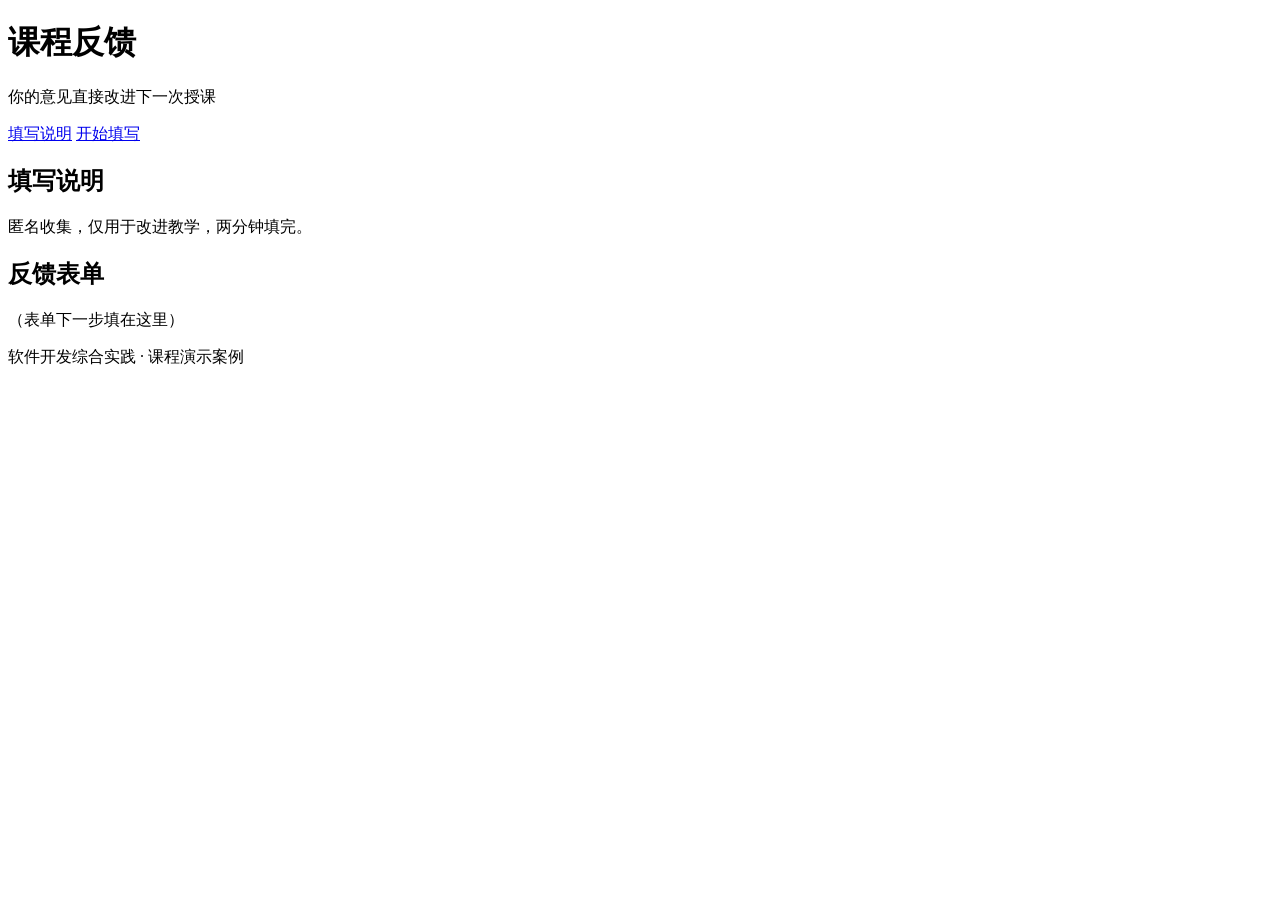
==== feedback-form/index.html @ 59e09dbb "添加课程反馈页语义骨架" ====
<!DOCTYPE html>
<html lang="zh-CN">
<head>
    <meta charset="UTF-8">
    <meta name="viewport" content="width=device-width, initial-scale=1.0">
    <title>课程反馈</title>
</head>

<body>
    <header>
        <h1>课程反馈</h1>
        <p>你的意见直接改进下一次授课</p>
    </header>
    <nav>
        <a href="#intro">填写说明</a>
        <a href="#form">开始填写</a>
    </nav>
    <main>
        <section id="intro">
            <h2>填写说明</h2>
            <p>匿名收集，仅用于改进教学，两分钟填完。</p>
        </section>
        <section id="form">
            <h2>反馈表单</h2>
            <p>（表单下一步填在这里）</p>
        </section>
    </main>
    <footer>
        <p>软件开发综合实践 · 课程演示案例</p>
    </footer>
</body>

</html>
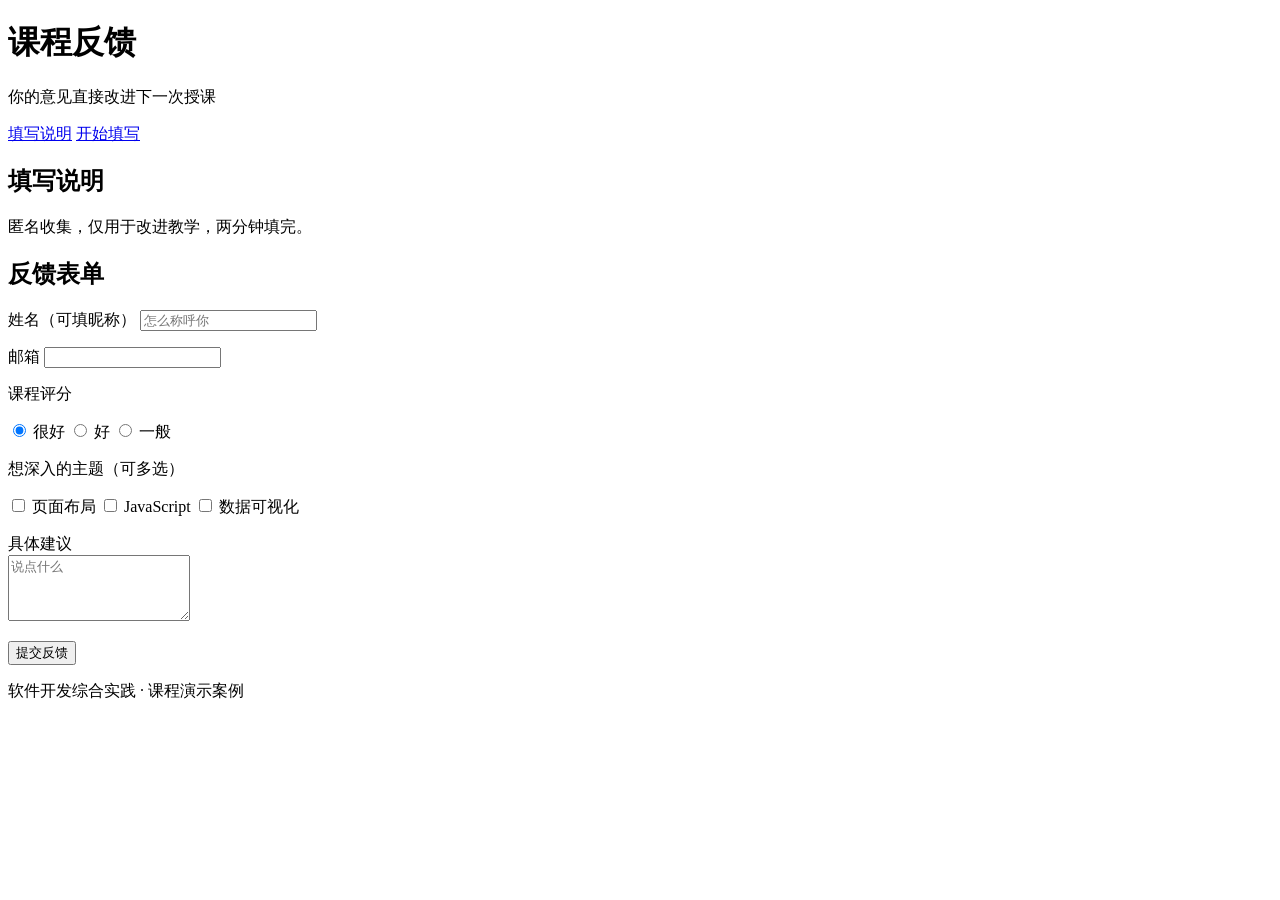
==== commit b62d2a69: "添加反馈表单控件并关联label" ====
--- a/feedback-form/index.html
+++ b/feedback-form/index.html
@@ -22,7 +22,36 @@
         </section>
         <section id="form">
             <h2>反馈表单</h2>
-            <p>（表单下一步填在这里）</p>
+            <p><form action="#" method="get">
+                <p>
+                    <label for="name">姓名（可填昵称）</label>
+                    <input type="text" id="name" name="name" placeholder="怎么称呼你" required>
+                </p>
+                <p>
+                    <label for="mail">邮箱</label>
+                    <input type="email" id="mail" name="mail" required>
+                </p>
+                <p>课程评分</p>
+                <p>
+                    <label><input type="radio" name="score" value="5" checked> 很好</label>
+                    <label><input type="radio" name="score" value="4"> 好</label>
+                    <label><input type="radio" name="score" value="3"> 一般</label>
+                </p>
+                <p>想深入的主题（可多选）</p>
+                <p>
+                    <label><input type="checkbox" name="topic" value="layout"> 页面布局</label>
+                    <label><input type="checkbox" name="topic" value="js"> JavaScript</label>
+                    <label><input type="checkbox" name="topic" value="chart"> 数据可视化</label>
+                </p>
+                <p>
+                    <label for="advice">具体建议</label><br>
+                    <textarea id="advice" name="advice" rows="4" maxlength="200" placeholder="说点什么"></textarea>
+                </p>
+                <p>
+                    <button type="submit">提交反馈</button>
+                </p>
+            </form>
+</p>
         </section>
     </main>
     <footer>
@@ -30,4 +59,9 @@
     </footer>
 </body>
 
-</html>+</html>
+
+
+
+
+
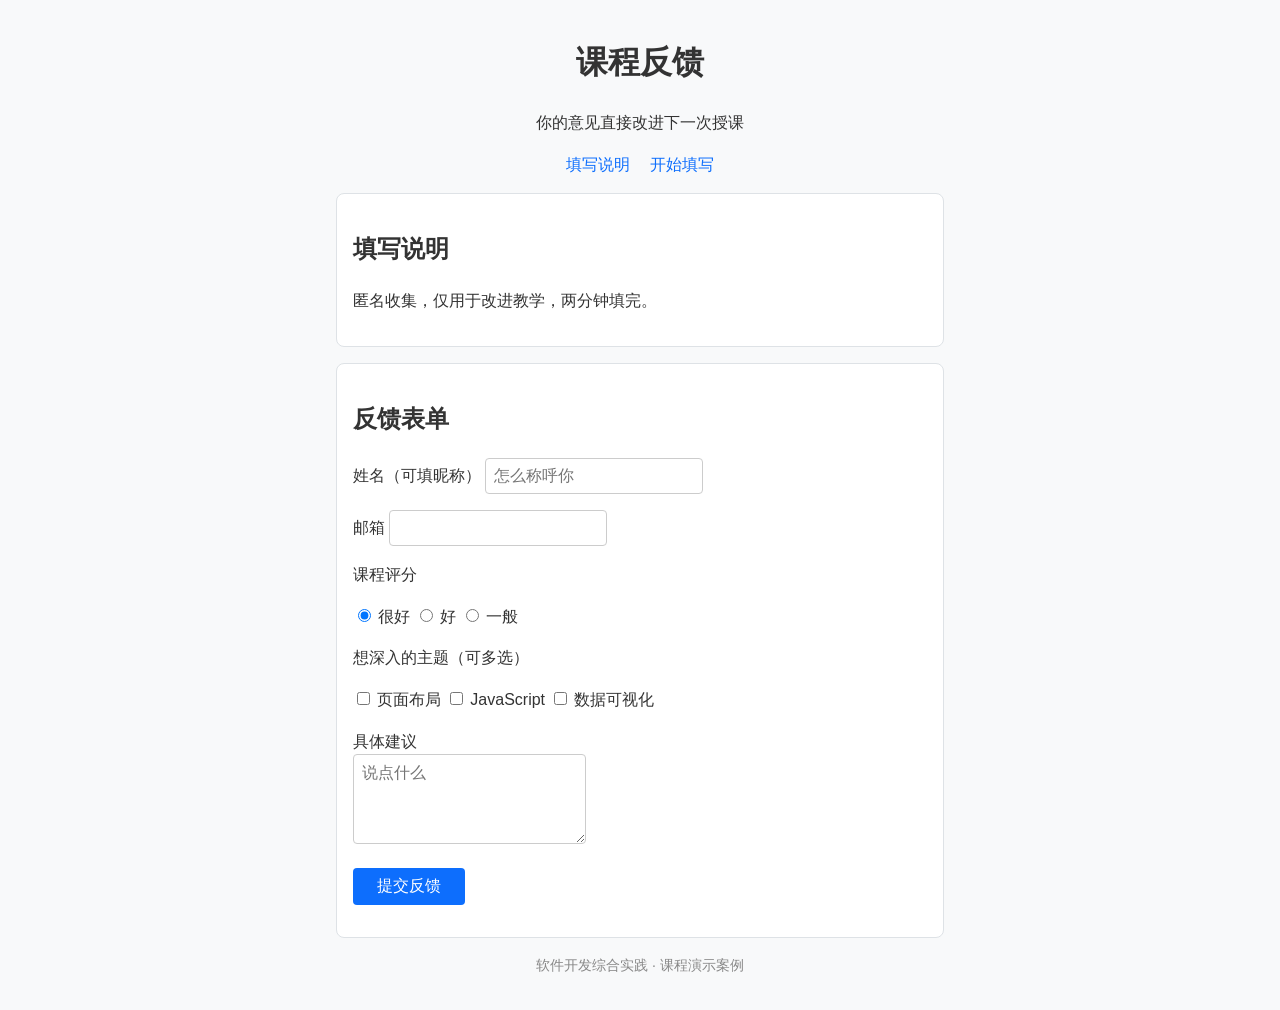
==== commit bb3ac5b3: "添加反馈页基础样式" ====
--- a/feedback-form/index.html
+++ b/feedback-form/index.html
@@ -4,6 +4,7 @@
     <meta charset="UTF-8">
     <meta name="viewport" content="width=device-width, initial-scale=1.0">
     <title>课程反馈</title>
+    <link rel="stylesheet" href="css/style.css">
 </head>
 
 <body>
--- a/feedback-form/css/style.css
+++ b/feedback-form/css/style.css
@@ -0,0 +1,59 @@
+* {
+    box-sizing: border-box;
+}
+
+body {
+    font-family: "Microsoft YaHei", "PingFang SC", sans-serif;
+    color: #333;
+    line-height: 1.6;
+    background-color: #f8f9fa;
+    max-width: 640px;
+    margin: 0 auto;
+    padding: 16px;
+}
+
+header {
+    text-align: center;
+}
+
+nav {
+    text-align: center;
+    margin-bottom: 16px;
+}
+
+nav a {
+    color: #0d6efd;
+    text-decoration: none;
+    margin: 0 8px;
+}
+
+section {
+    background: #fff;
+    border: 1px solid #dee2e6;
+    border-radius: 8px;
+    padding: 16px;
+    margin-bottom: 16px;
+}
+
+input,
+textarea,
+select,
+button {
+    font-size: 16px;
+    padding: 8px;
+    border: 1px solid #ccc;
+    border-radius: 4px;
+}
+
+button {
+    background: #0d6efd;
+    color: #fff;
+    border: none;
+    padding: 8px 24px;
+}
+
+footer {
+    text-align: center;
+    color: #888;
+    font-size: 14px;
+}
